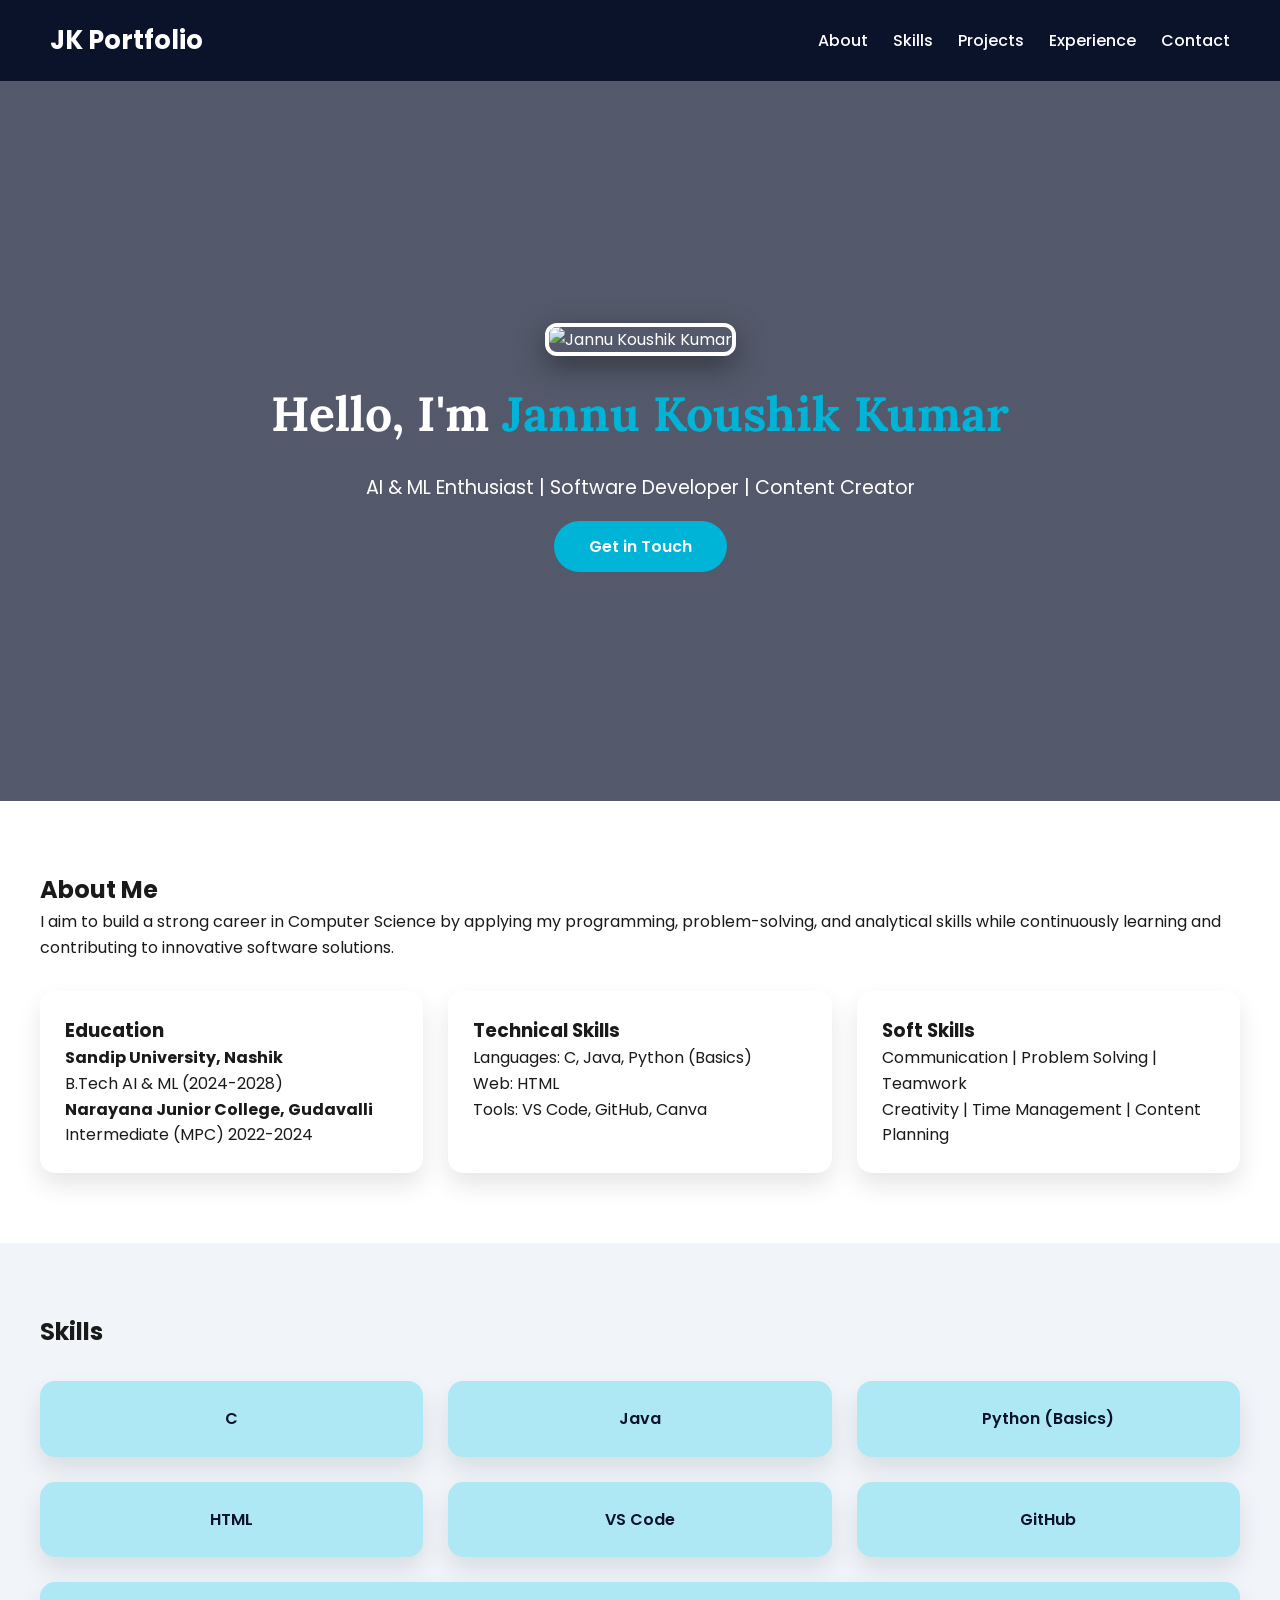
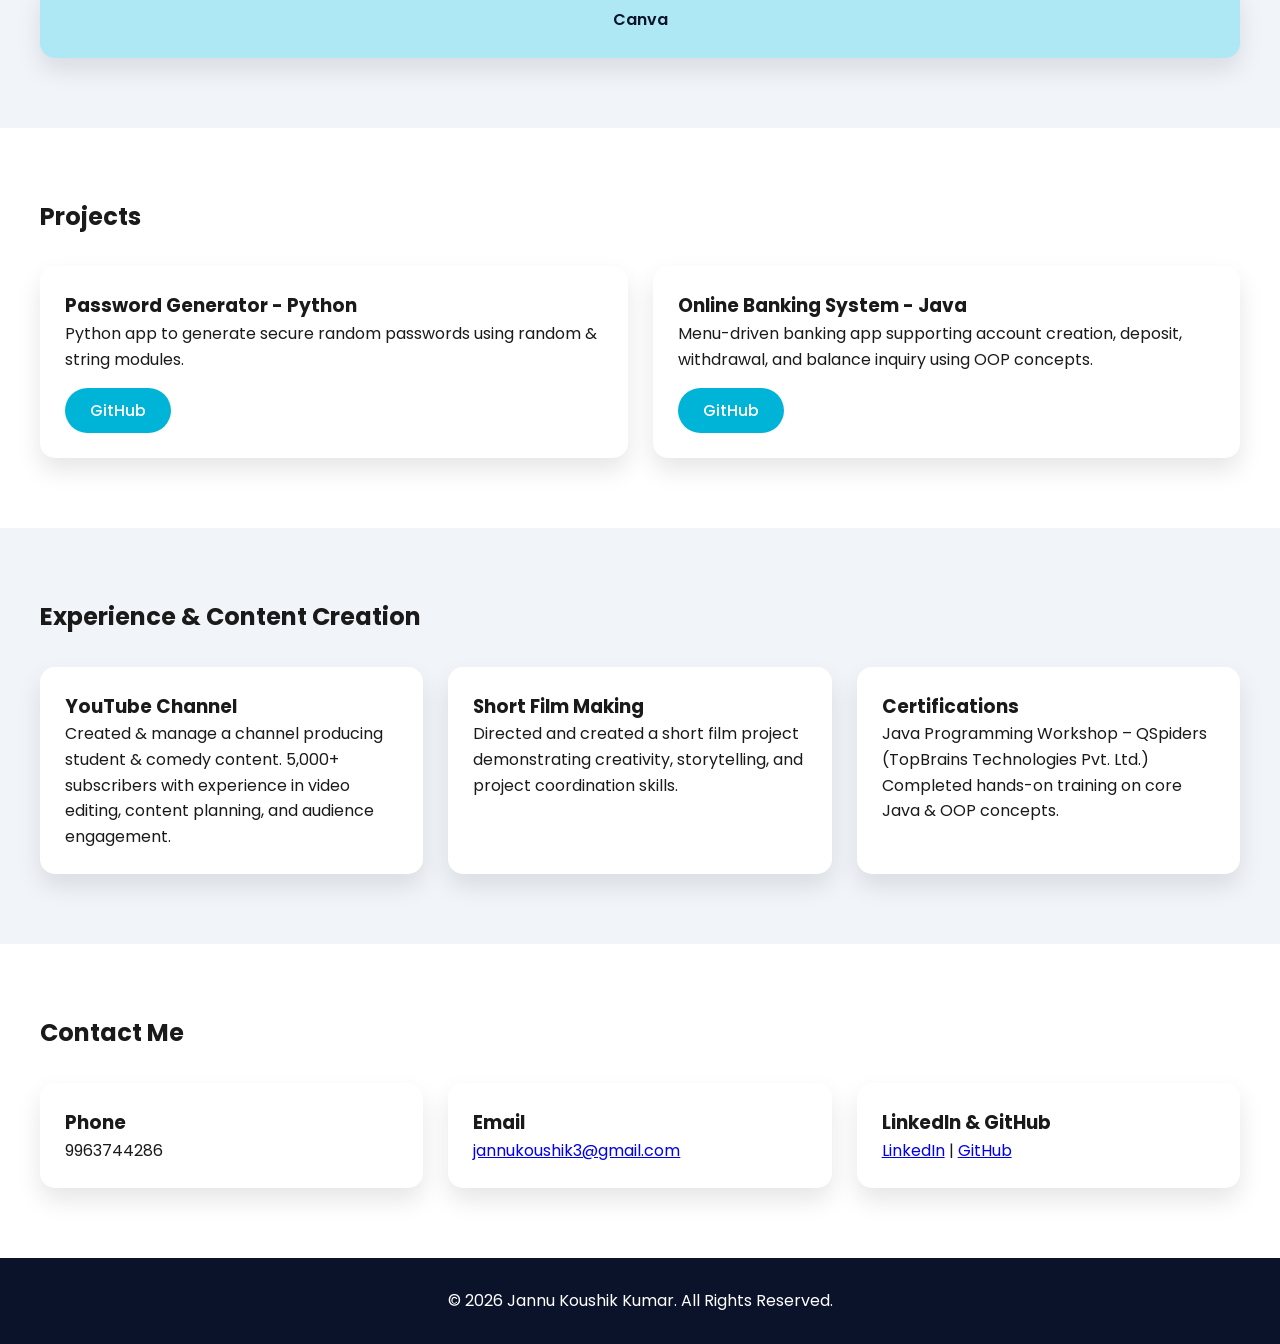
==== index.html @ 8b5c14ee "Rename project1.html to index.html" ====
<!DOCTYPE html>
<html lang="en">
<head>
<meta charset="UTF-8">
<meta name="viewport" content="width=device-width, initial-scale=1.0">
<title>Jannu Koushik Kumar | Portfolio</title>
<link href="https://fonts.googleapis.com/css2?family=Poppins:wght@400;600;700&family=Lora:wght@700&display=swap" rel="stylesheet">
<link rel="stylesheet" href="style.css">
</head>
<body>

<!-- Navigation -->
<nav>
    <div class="logo">JK Portfolio</div>
    <ul class="nav-links">
        <li><a href="#about">About</a></li>
        <li><a href="#skills">Skills</a></li>
        <li><a href="#projects">Projects</a></li>
        <li><a href="#experience">Experience</a></li>
        <li><a href="#contact">Contact</a></li>
    </ul>
</nav>

<!-- Hero Section -->
<header class="hero">
    <div class="hero-content">
        <img src="C:\Users\kodal\OneDrive\Desktop\my photo.jpeg" alt="Jannu Koushik Kumar" class="profile-pic">
        <h1>Hello, I'm <span>Jannu Koushik Kumar</span></h1>
        <p>AI & ML Enthusiast | Software Developer | Content Creator</p>
        <a href="#contact" class="btn-primary">Get in Touch</a>
    </div>
</header>

<!-- About Section -->
<section id="about" class="section">
    <div class="container">
        <h2>About Me</h2>
        <p>I aim to build a strong career in Computer Science by applying my programming, problem-solving, and analytical skills while continuously learning and contributing to innovative software solutions.</p>
        <div class="about-cards">
            <div class="card">
                <h3>Education</h3>
                <p><strong>Sandip University, Nashik</strong> <br>B.Tech AI & ML (2024-2028)</p>
                <p><strong>Narayana Junior College, Gudavalli</strong> <br>Intermediate (MPC) 2022-2024</p>
            </div>
            <div class="card">
                <h3>Technical Skills</h3>
                <p>Languages: C, Java, Python (Basics)</p>
                <p>Web: HTML</p>
                <p>Tools: VS Code, GitHub, Canva</p>
            </div>
            <div class="card">
                <h3>Soft Skills</h3>
                <p>Communication | Problem Solving | Teamwork</p>
                <p>Creativity | Time Management | Content Planning</p>
            </div>
        </div>
    </div>
</section>

<!-- Skills Section -->
<section id="skills" class="section section-alt">
    <div class="container">
        <h2>Skills</h2>
        <div class="skills-grid">
            <div class="skill-card">C</div>
            <div class="skill-card">Java</div>
            <div class="skill-card">Python (Basics)</div>
            <div class="skill-card">HTML</div>
            <div class="skill-card">VS Code</div>
            <div class="skill-card">GitHub</div>
            <div class="skill-card">Canva</div>
        </div>
    </div>
</section>

<!-- Projects Section -->
<section id="projects" class="section">
    <div class="container">
        <h2>Projects</h2>
        <div class="projects-grid">
            <div class="project-card">
                <h3>Password Generator - Python</h3>
                <p>Python app to generate secure random passwords using random & string modules.</p>
                <a href="#" class="btn-secondary">GitHub</a>
            </div>
            <div class="project-card">
                <h3>Online Banking System - Java</h3>
                <p>Menu-driven banking app supporting account creation, deposit, withdrawal, and balance inquiry using OOP concepts.</p>
                <a href="#" class="btn-secondary">GitHub</a>
            </div>
        </div>
    </div>
</section>

<!-- Experience Section -->
<section id="experience" class="section section-alt">
    <div class="container">
        <h2>Experience & Content Creation</h2>
        <div class="experience-grid">
            <div class="experience-card">
                <h3>YouTube Channel</h3>
                <p>Created & manage a channel producing student & comedy content. 5,000+ subscribers with experience in video editing, content planning, and audience engagement.</p>
            </div>
            <div class="experience-card">
                <h3>Short Film Making</h3>
                <p>Directed and created a short film project demonstrating creativity, storytelling, and project coordination skills.</p>
            </div>
            <div class="experience-card">
                <h3>Certifications</h3>
                <p>Java Programming Workshop – QSpiders (TopBrains Technologies Pvt. Ltd.) Completed hands-on training on core Java & OOP concepts.</p>
            </div>
        </div>
    </div>
</section>

<!-- Contact Section -->
<section id="contact" class="section">
    <div class="container">
        <h2>Contact Me</h2>
        <div class="contact-grid">
            <div class="contact-card">
                <h3>Phone</h3>
                <p>9963744286</p>
            </div>
            <div class="contact-card">
                <h3>Email</h3>
                <p><a href="mailto:jannukoushik3@gmail.com">jannukoushik3@gmail.com</a></p>
            </div>
            <div class="contact-card">
                <h3>LinkedIn & GitHub</h3>
                <p><a href="#">LinkedIn</a> | <a href="#">GitHub</a></p>
            </div>
        </div>
    </div>
</section>

<!-- Footer -->
<footer>
    <p>&copy; 2026 Jannu Koushik Kumar. All Rights Reserved.</p>
</footer>

</body>
</html>
---- style.css ----
/* Fonts & Reset */
* {
    margin: 0;
    padding: 0;
    box-sizing: border-box;
}

body {
    font-family: 'Poppins', sans-serif;
    line-height: 1.6;
    color: #1a1a1a;
}

/* Navigation */
nav {
    display: flex;
    justify-content: space-between;
    align-items: center;
    padding: 20px 50px;
    background: #0b132b;
}

nav .logo {
    color: #ffffff;
    font-weight: 700;
    font-size: 1.6rem;
}

nav ul {
    display: flex;
    list-style: none;
}

nav ul li {
    margin-left: 25px;
}

nav ul li a {
    color: #ffffff;
    text-decoration: none;
    font-weight: 500;
    transition: 0.3s;
}

nav ul li a:hover {
    color: #00b4d8;
}

/* Hero Section */
.hero {
    background: linear-gradient(rgba(11,19,43,0.7), rgba(11,19,43,0.7)), url('https://source.unsplash.com/1600x900/?technology,ai') center/cover no-repeat;
    height: 80vh;
    display: flex;
    justify-content: center;
    align-items: center;
    text-align: center;
    color: #ffffff;
}

.hero h1 {
    font-family: 'Lora', serif;
    font-size: 3rem;
    margin-bottom: 20px;
}

.hero h1 span {
    color: #00b4d8;
}

.hero p {
    font-size: 1.2rem;
    margin-bottom: 30px;
}

/* ✅ UPDATED Profile Pic */
.profile-pic {
    width: 220px;
    height: 220px;
    object-fit: cover;
    border-radius: 12px;
    margin-bottom: 20px;
    border: 4px solid #ffffff;
    box-shadow: 0 10px 30px rgba(0, 0, 0, 0.4);
    transition: 0.3s ease;
}

.profile-pic:hover {
    transform: scale(1.05);
    box-shadow: 0 15px 40px rgba(0, 0, 0, 0.6);
}

/* Buttons */
.btn-primary {
    padding: 14px 35px;
    background: #00b4d8;
    color: white;
    text-decoration: none;
    font-weight: 600;
    border-radius: 30px;
    transition: 0.3s;
}

.btn-primary:hover {
    background: #0077b6;
}

/* Sections */
.section {
    padding: 70px 20px;
}

.section-alt {
    background: #f1f5f9;
}

.container {
    max-width: 1200px;
    margin: auto;
}

/* Cards & Grids */
.about-cards, .skills-grid, .projects-grid, .experience-grid, .contact-grid {
    display: flex;
    flex-wrap: wrap;
    gap: 25px;
    margin-top: 30px;
}

.card, .skill-card, .project-card, .experience-card, .contact-card {
    flex: 1 1 300px;
    background: white;
    padding: 25px;
    border-radius: 15px;
    box-shadow: 0px 12px 25px rgba(0,0,0,0.1);
    transition: transform 0.3s, box-shadow 0.3s;
}

.card:hover, .skill-card:hover, .project-card:hover, .experience-card:hover, .contact-card:hover {
    transform: translateY(-8px);
    box-shadow: 0px 18px 30px rgba(0,0,0,0.15);
}

/* Skill Cards */
.skill-card {
    text-align: center;
    font-weight: 600;
    color: #0b132b;
    background: #ade8f4;
}

/* Project Buttons */
.btn-secondary {
    display: inline-block;
    margin-top: 15px;
    padding: 10px 25px;
    background: #00b4d8;
    color: white;
    border-radius: 25px;
    text-decoration: none;
    font-weight: 500;
    transition: 0.3s;
}

.btn-secondary:hover {
    background: #0077b6;
}

/* Footer */
footer {
    text-align: center;
    padding: 30px 0;
    background: #0b132b;
    color: #ffffff;
}
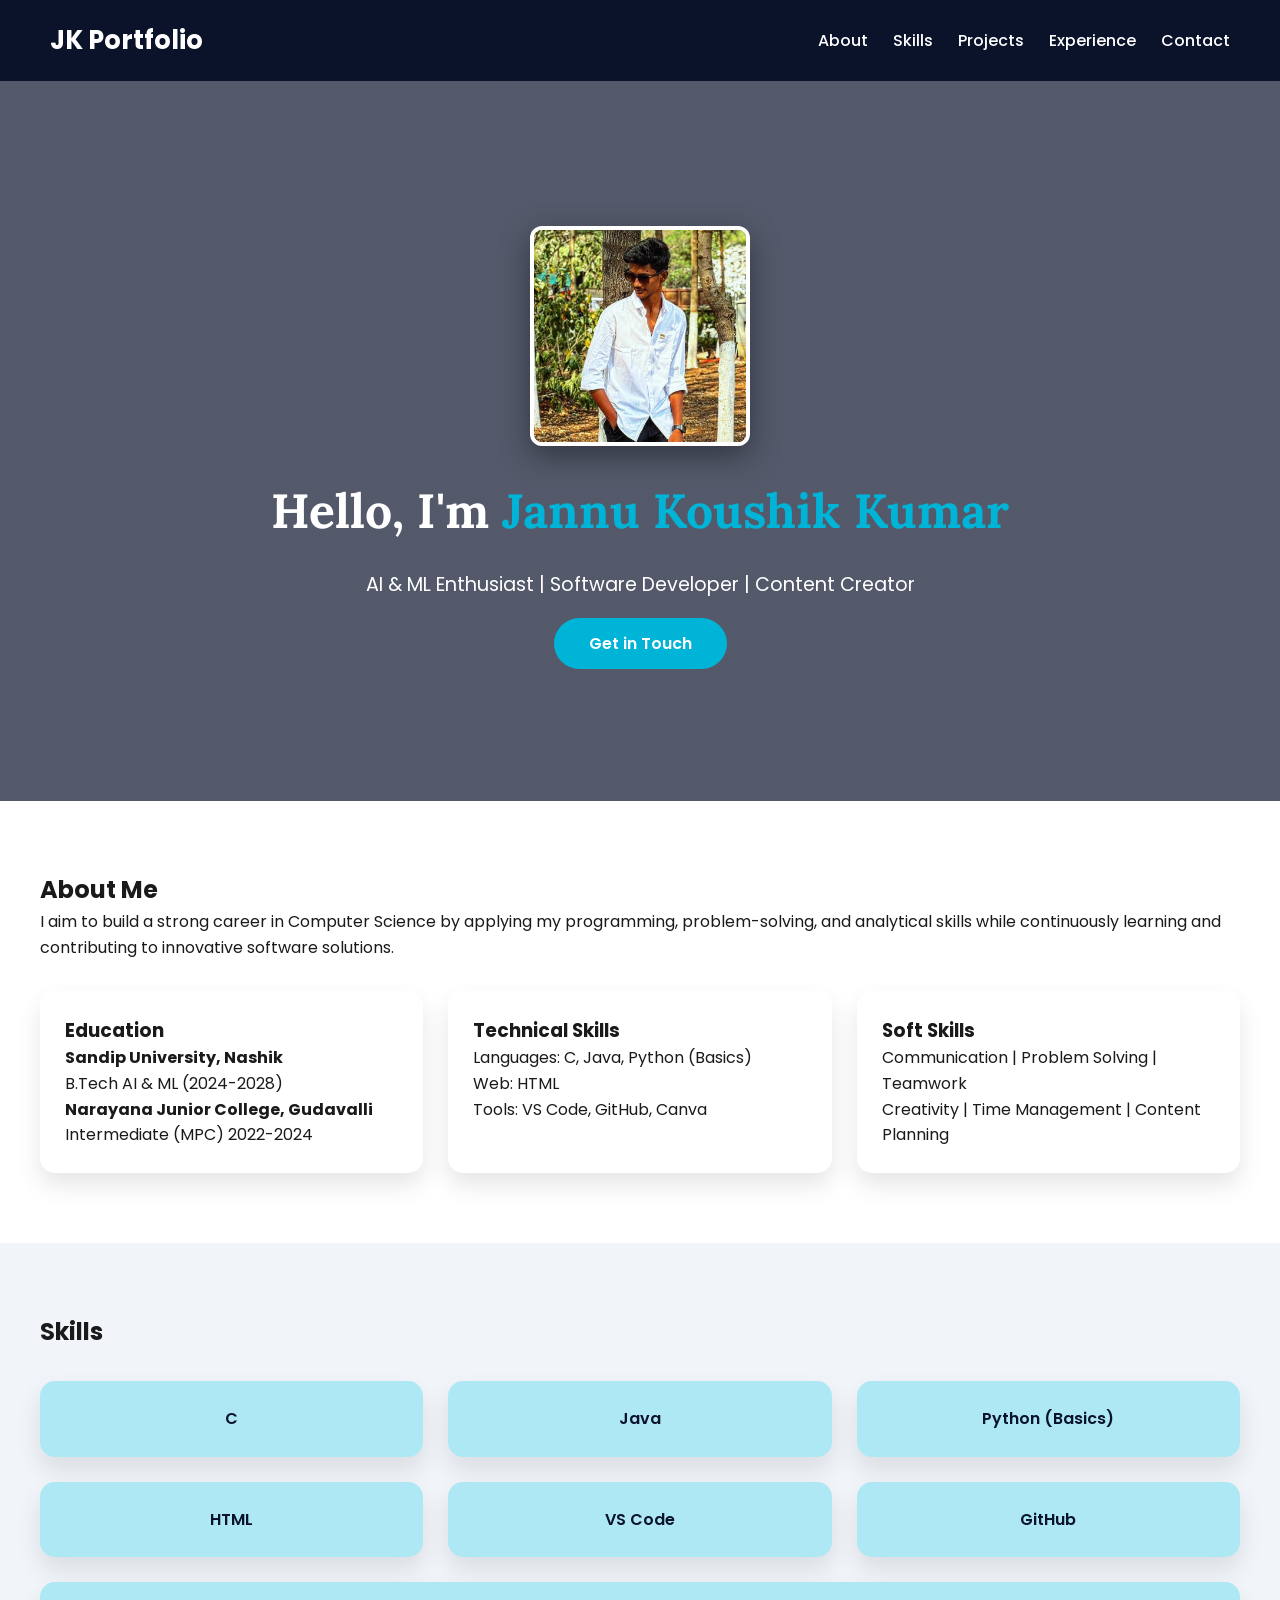
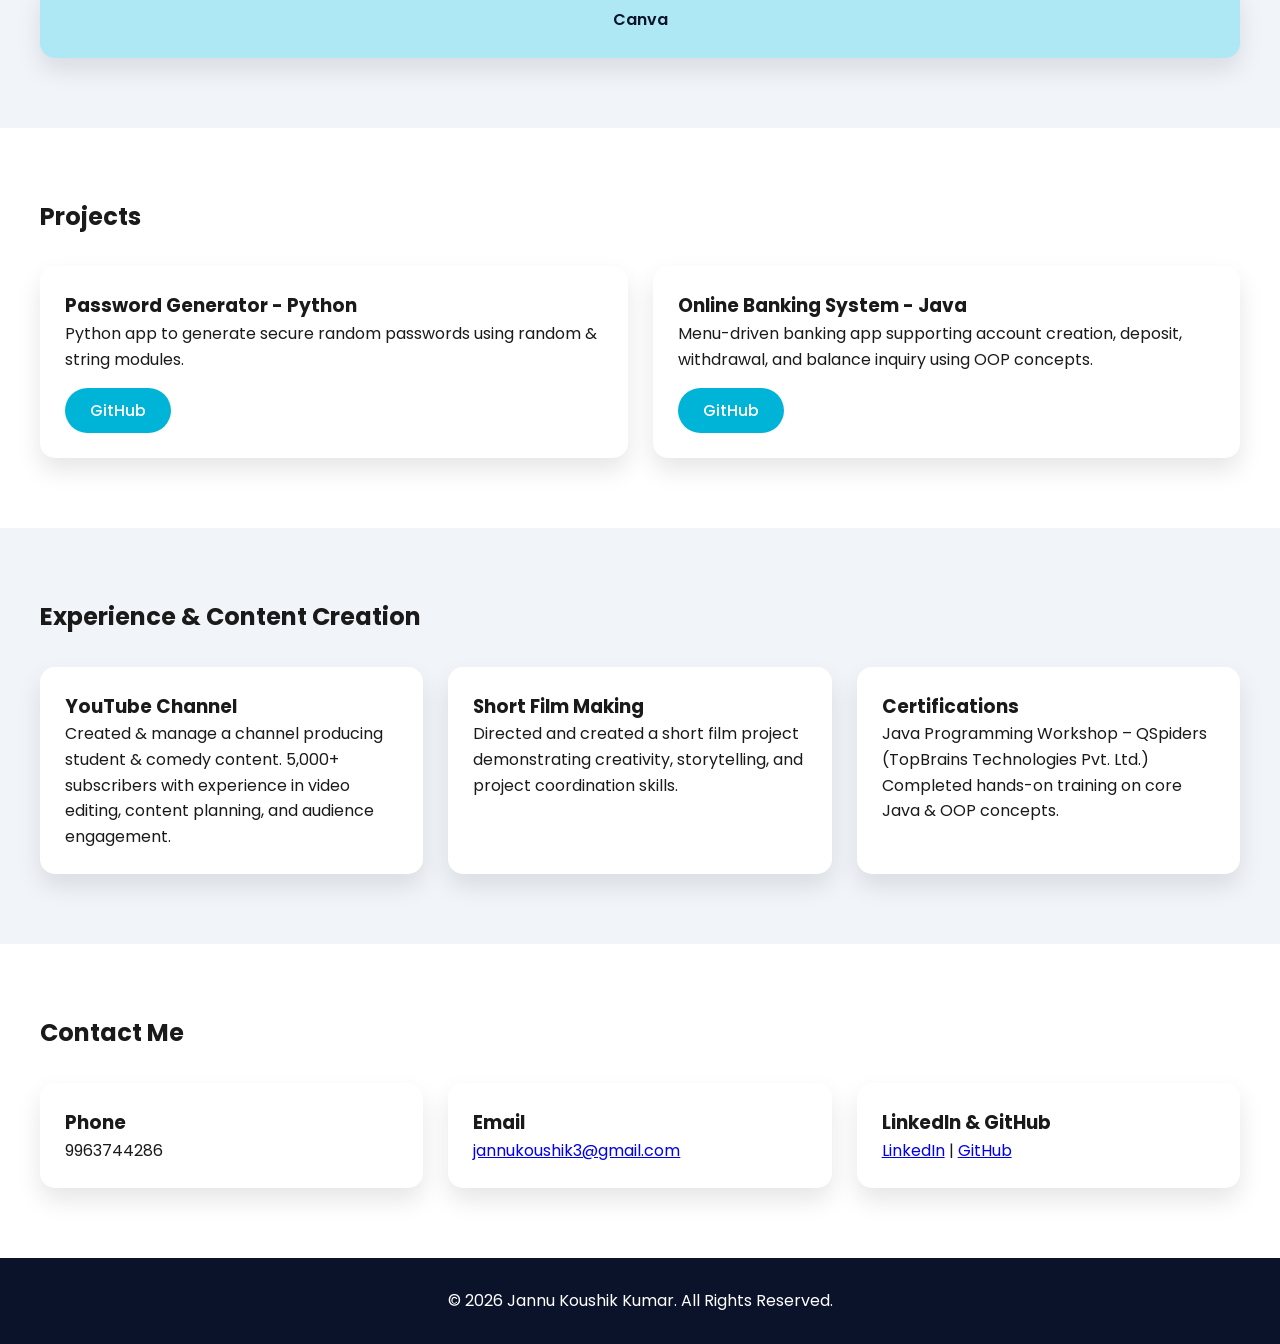
==== commit b701be8e: "Update index.html" ====
--- a/index.html
+++ b/index.html
@@ -24,7 +24,7 @@
 <!-- Hero Section -->
 <header class="hero">
     <div class="hero-content">
-        <img src="C:\Users\kodal\OneDrive\Desktop\my photo.jpeg" alt="Jannu Koushik Kumar" class="profile-pic">
+        <img src="myphoto.jpeg" alt="Jannu Koushik Kumar" class="profile-pic">
         <h1>Hello, I'm <span>Jannu Koushik Kumar</span></h1>
         <p>AI & ML Enthusiast | Software Developer | Content Creator</p>
         <a href="#contact" class="btn-primary">Get in Touch</a>
